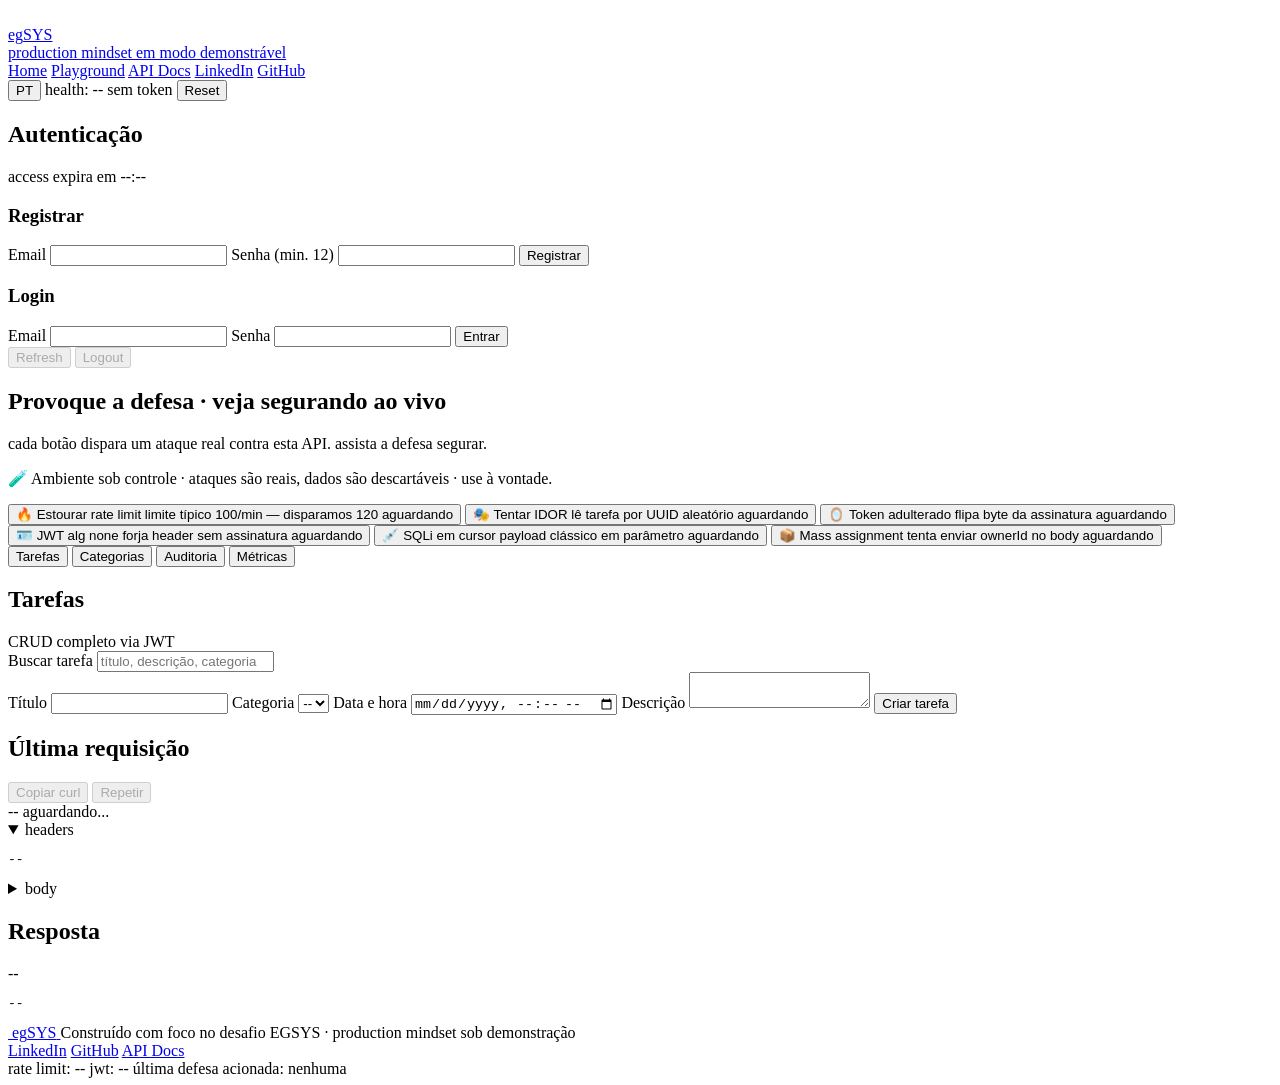
==== src/main/resources/playground/playground.html @ 00b6438f "feat(coherence): unifica header tipografia microcopy entre home e playground" ====
<!DOCTYPE html>
<html lang="pt-BR">
<head>
<meta charset="UTF-8">
<meta name="viewport" content="width=device-width, initial-scale=1.0">
<meta name="robots" content="noindex,nofollow">
<meta name="referrer" content="no-referrer">
<meta http-equiv="Content-Security-Policy" content="default-src 'self'; img-src 'self' data:; style-src 'self'; script-src 'self'; connect-src 'self'; base-uri 'none'; form-action 'self'; frame-ancestors 'none';">
<title>EGSYS Tasks API · Playground</title>
<link rel="icon" href="/egsys-logo.svg" type="image/svg+xml">
<link rel="stylesheet" href="/assets/fonts/fonts.css">
<link rel="stylesheet" href="/assets/shared.css">
<link rel="stylesheet" href="/playground/assets/styles.css">
</head>
<body>
<div class="aurora"><span class="blob"></span></div>
<div class="grid-overlay"></div>

<header class="app-header playground-header">
  <a class="brand" href="/" aria-label="EGSYS Tasks API">
    <img src="/egsys-logo.svg" alt="" class="brand-logo">
    <div class="brand-wordmark">
      <div class="brand-name">eg<span>SYS</span></div>
      <div class="brand-context">production mindset em modo demonstrável</div>
    </div>
  </a>
  <nav class="app-nav" aria-label="Navegação principal">
    <a class="nav-link" href="/">Home</a>
    <a class="nav-link" href="/playground">Playground</a>
    <a class="nav-link" href="/swagger-ui.html">API Docs</a>
    <a class="nav-link" href="https://br.linkedin.com/company/egsys" target="_blank" rel="noopener">LinkedIn</a>
    <a class="nav-link" href="https://github.com/omatheusdutra/teste-api-spring-egsys" target="_blank" rel="noopener">GitHub</a>
  </nav>
  <div class="page-controls">
    <button id="lang-toggle" class="btn btn-ghost compact-btn" type="button" aria-label="Alternar idioma">PT</button>
    <span id="health-pill" class="health-pill health-unknown" title="health pendente">health: --</span>
    <span id="auth-badge" class="badge badge-muted">sem token</span>
    <button id="reset-btn" class="btn btn-ghost" type="button">Reset</button>
  </div>
</header>

<main class="layout">
  <section class="left">
    <div class="card auth-card">
      <header class="card-header">
        <h2>Autenticação</h2>
        <span id="countdown" class="hint">access expira em --:--</span>
      </header>
      <div id="auth-body" class="auth-body">
        <form id="register-form" class="auth-form">
          <h3>Registrar</h3>
          <label>Email <input name="email" type="email" autocomplete="off" required></label>
          <label>Senha (min. 12) <input name="password" type="password" autocomplete="off" minlength="12" required></label>
          <button class="btn btn-primary" type="submit">Registrar</button>
        </form>
        <form id="login-form" class="auth-form">
          <h3>Login</h3>
          <label>Email <input name="email" type="email" autocomplete="off" required></label>
          <label>Senha <input name="password" type="password" autocomplete="off" required></label>
          <button class="btn btn-primary" type="submit">Entrar</button>
        </form>
        <div class="auth-actions">
          <button id="refresh-btn" class="btn btn-ghost" type="button" disabled>Refresh</button>
          <button id="logout-btn" class="btn btn-ghost" type="button" disabled>Logout</button>
        </div>
      </div>
    </div>

    <div class="card defense-demos" id="defense-demos-card">
      <header class="card-header">
        <h2>Provoque a defesa · veja segurando ao vivo</h2>
        <span class="hint">cada botão dispara um ataque real contra esta API. assista a defesa segurar.</span>
      </header>
      <p class="sandbox-banner">
        🧪 Ambiente sob controle · ataques são reais, dados são descartáveis · use à vontade.
      </p>
      <p id="defense-demos-disabled" class="demo-disabled-message" hidden>
        Demonstrações ofensivas disponíveis apenas em ambiente controlado.
      </p>
      <div class="demo-grid">
        <button class="demo-btn" type="button" data-demo="rate-limit">
          <span class="demo-icon">🔥</span>
          <span class="demo-title">Estourar rate limit</span>
          <span class="demo-desc">limite típico 100/min — disparamos 120</span>
          <span class="demo-verdict" data-verdict="rate-limit">aguardando</span>
        </button>
        <button class="demo-btn" type="button" data-demo="idor">
          <span class="demo-icon">🎭</span>
          <span class="demo-title">Tentar IDOR</span>
          <span class="demo-desc">lê tarefa por UUID aleatório</span>
          <span class="demo-verdict" data-verdict="idor">aguardando</span>
        </button>
        <button class="demo-btn" type="button" data-demo="tampered-jwt">
          <span class="demo-icon">🪞</span>
          <span class="demo-title">Token adulterado</span>
          <span class="demo-desc">flipa byte da assinatura</span>
          <span class="demo-verdict" data-verdict="tampered-jwt">aguardando</span>
        </button>
        <button class="demo-btn" type="button" data-demo="alg-none">
          <span class="demo-icon">🪪</span>
          <span class="demo-title">JWT alg none</span>
          <span class="demo-desc">forja header sem assinatura</span>
          <span class="demo-verdict" data-verdict="alg-none">aguardando</span>
        </button>
        <button class="demo-btn" type="button" data-demo="sqli">
          <span class="demo-icon">💉</span>
          <span class="demo-title">SQLi em cursor</span>
          <span class="demo-desc">payload clássico em parâmetro</span>
          <span class="demo-verdict" data-verdict="sqli">aguardando</span>
        </button>
        <button class="demo-btn" type="button" data-demo="mass-assignment">
          <span class="demo-icon">📦</span>
          <span class="demo-title">Mass assignment</span>
          <span class="demo-desc">tenta enviar ownerId no body</span>
          <span class="demo-verdict" data-verdict="mass-assignment">aguardando</span>
        </button>
      </div>
    </div>

    <nav class="tabs" role="tablist" aria-label="Seções do playground">
      <button id="tab-btn-tarefas" class="tab" data-tab="tarefas" role="tab" aria-controls="tab-tarefas" aria-selected="true" tabindex="0">Tarefas</button>
      <button id="tab-btn-categorias" class="tab" data-tab="categorias" role="tab" aria-controls="tab-categorias" aria-selected="false" tabindex="-1">Categorias</button>
      <button id="tab-btn-auditoria" class="tab" data-tab="auditoria" role="tab" aria-controls="tab-auditoria" aria-selected="false" tabindex="-1">Auditoria</button>
      <button id="tab-btn-metricas" class="tab" data-tab="metricas" role="tab" aria-controls="tab-metricas" aria-selected="false" tabindex="-1">Métricas</button>
    </nav>

    <section id="tab-tarefas" class="tab-panel" role="tabpanel" aria-labelledby="tab-btn-tarefas">
      <div class="card">
        <header class="card-header">
          <h2>Tarefas</h2>
          <span class="hint">CRUD completo via JWT</span>
        </header>
        <label class="search-label">Buscar tarefa
          <input id="task-search" type="search" autocomplete="off" placeholder="título, descrição, categoria ou status">
        </label>
        <form id="tarefa-form" class="grid-form">
          <label>Título <input name="titulo" maxlength="200" required></label>
          <label>Categoria
            <select name="categoriaId" required><option value="">--</option></select>
          </label>
          <label>Data e hora <input name="dataHora" type="datetime-local" required></label>
          <label class="full">Descrição <textarea name="descricao" maxlength="2000" rows="2"></textarea></label>
          <button class="btn btn-primary" type="submit">Criar tarefa</button>
        </form>
        <div id="tarefa-list" class="task-list" aria-live="polite"></div>
      </div>
    </section>

    <section id="tab-categorias" class="tab-panel" role="tabpanel" aria-labelledby="tab-btn-categorias" hidden>
      <div class="card">
        <header class="card-header">
          <h2>Categorias</h2>
          <span class="hint">somente leitura nesta versão</span>
        </header>
        <div id="categoria-list" class="task-list" aria-live="polite"></div>
      </div>
    </section>

    <section id="tab-auditoria" class="tab-panel" role="tabpanel" aria-labelledby="tab-btn-auditoria" hidden>
      <div class="card">
        <header class="card-header">
          <h2>Auditoria da sessão</h2>
          <span class="hint">cada chamada feita por esta página</span>
        </header>
        <div id="audit-list" class="audit-list"></div>
      </div>
    </section>

    <section id="tab-metricas" class="tab-panel" role="tabpanel" aria-labelledby="tab-btn-metricas" hidden>
      <div class="card">
        <header class="card-header">
          <h2>Métricas ao vivo</h2>
          <span class="hint">polling a cada 5s em /actuator/prometheus</span>
        </header>
        <div id="metrics-grid" class="metrics-grid">
          <div class="metric"><span class="metric-label">RPS</span><span class="metric-value" id="m-rps">--</span></div>
          <div class="metric"><span class="metric-label">P95 (ms)</span><span class="metric-value" id="m-p95">--</span></div>
          <div class="metric"><span class="metric-label">4xx total</span><span class="metric-value" id="m-4xx">--</span></div>
          <div class="metric"><span class="metric-label">5xx total</span><span class="metric-value" id="m-5xx">--</span></div>
        </div>
        <svg id="latency-sparkline" class="sparkline" viewBox="0 0 240 48" role="img" aria-label="Histórico de latência P95"></svg>
        <p class="hint" id="metrics-hint">faça login com um usuário que tenha role <code>ADMIN</code> para ver dados.</p>
      </div>
    </section>
  </section>

  <aside class="right">
    <div class="card req-card">
      <header class="card-header">
        <h2>Última requisição</h2>
        <div class="req-actions">
          <button id="copy-curl" class="btn btn-ghost" type="button" disabled>Copiar curl</button>
          <button id="repeat-req" class="btn btn-ghost" type="button" disabled>Repetir</button>
        </div>
      </header>
      <div id="req-method" class="req-line"><span class="badge badge-muted">--</span> <span id="req-url">aguardando...</span></div>
      <details open>
        <summary>headers</summary>
        <pre id="req-headers" class="code">--</pre>
      </details>
      <details>
        <summary>body</summary>
        <pre id="req-body" class="code">--</pre>
      </details>
    </div>
    <div class="card req-card">
      <header class="card-header">
        <h2>Resposta</h2>
        <span id="res-meta" class="hint">--</span>
      </header>
      <pre id="res-body" class="code">--</pre>
    </div>
  </aside>
</main>

<footer class="mini-footer">
  <a class="footer-brand-mini" href="/" aria-label="EGSYS Tasks API">
    <img src="/egsys-logo.svg" alt="">
    <span>eg<span style="color: var(--cyan);">SYS</span></span>
  </a>
  <span>Construído com foco no desafio EGSYS · production mindset sob demonstração</span>
  <div class="footer-links-mini">
    <a href="https://br.linkedin.com/company/egsys" target="_blank" rel="noopener">LinkedIn</a>
    <a href="https://github.com/omatheusdutra/teste-api-spring-egsys" target="_blank" rel="noopener">GitHub</a>
    <a href="/swagger-ui.html">API Docs</a>
  </div>
</footer>

<footer class="defense-bar" aria-live="polite">
  <span class="pill" id="pill-rate">rate limit: --</span>
  <span class="pill" id="pill-jwt">jwt: --</span>
  <span class="pill" id="pill-defense">última defesa acionada: nenhuma</span>
</footer>

<div id="toast-host" class="toast-host" aria-live="assertive"></div>

<dialog id="edit-dialog">
  <form id="edit-form" method="dialog" class="grid-form">
    <h3>Editar tarefa</h3>
    <input type="hidden" name="id">
    <label>Título <input name="titulo" required maxlength="200"></label>
    <label>Categoria <select name="categoriaId" required></select></label>
    <label>Data e hora <input name="dataHora" type="datetime-local" required></label>
    <label class="full">Descrição <textarea name="descricao" maxlength="2000" rows="2"></textarea></label>
    <div class="dialog-actions">
      <button class="btn btn-ghost" value="cancel" formmethod="dialog">Cancelar</button>
      <button class="btn btn-primary" id="edit-save" type="submit">Salvar</button>
    </div>
  </form>
</dialog>

<dialog id="confirm-dialog" class="confirm-dialog">
  <form method="dialog">
    <h3 id="confirm-title">Confirmar ação</h3>
    <p id="confirm-message" class="hint"></p>
    <div class="dialog-actions">
      <button id="confirm-cancel" class="btn btn-ghost" value="cancel" type="submit">Cancelar</button>
      <button id="confirm-ok" class="btn btn-primary" value="ok" type="submit">Confirmar</button>
    </div>
  </form>
</dialog>

<dialog id="shortcuts-dialog" class="shortcuts-dialog">
  <form method="dialog">
    <h3>Atalhos</h3>
    <dl class="shortcut-grid">
      <dt><kbd>c</kbd></dt><dd>foca o título da nova tarefa</dd>
      <dt><kbd>/</kbd></dt><dd>foca a busca de tarefas</dd>
      <dt><kbd>?</kbd></dt><dd>abre esta ajuda</dd>
      <dt><kbd>Esc</kbd></dt><dd>fecha diálogos abertos</dd>
      <dt><kbd>g</kbd> <kbd>t</kbd></dt><dd>vai para Tarefas</dd>
      <dt><kbd>g</kbd> <kbd>c</kbd></dt><dd>vai para Categorias</dd>
      <dt><kbd>g</kbd> <kbd>a</kbd></dt><dd>vai para Auditoria</dd>
      <dt><kbd>g</kbd> <kbd>m</kbd></dt><dd>vai para Métricas</dd>
    </dl>
    <div class="dialog-actions">
      <button class="btn btn-primary" value="ok" type="submit">Fechar</button>
    </div>
  </form>
</dialog>

<script src="/playground/assets/app.js" defer></script>
</body>
</html>
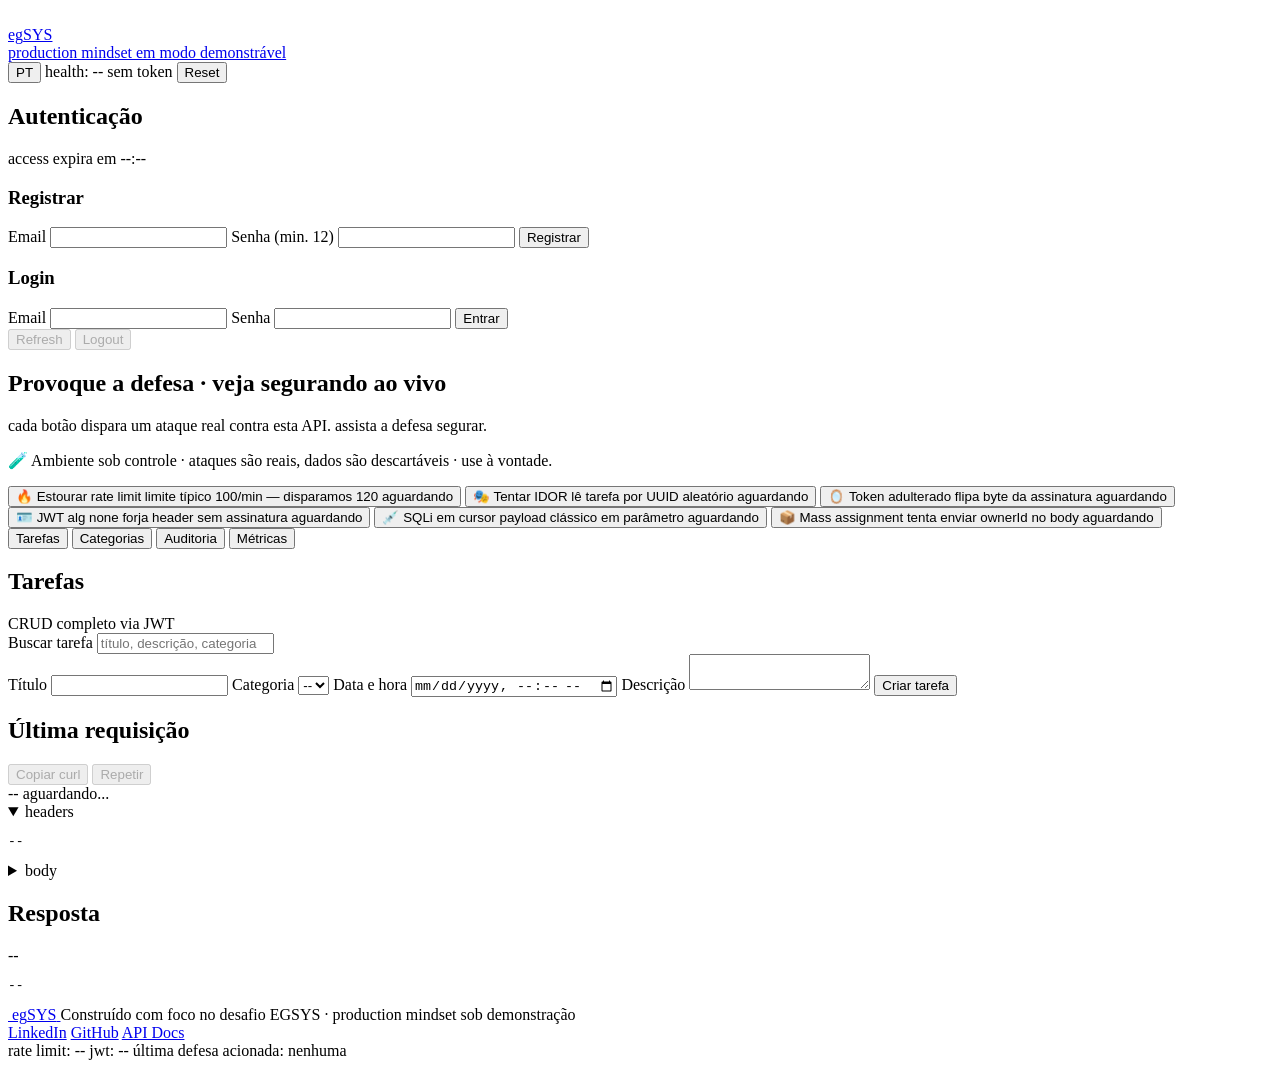
==== commit 8edbc28a: "docs(home): ajusta copy e metricas publicas" ====
--- a/src/main/resources/playground/playground.html
+++ b/src/main/resources/playground/playground.html
@@ -24,13 +24,6 @@
       <div class="brand-context">production mindset em modo demonstrável</div>
     </div>
   </a>
-  <nav class="app-nav" aria-label="Navegação principal">
-    <a class="nav-link" href="/">Home</a>
-    <a class="nav-link" href="/playground">Playground</a>
-    <a class="nav-link" href="/swagger-ui.html">API Docs</a>
-    <a class="nav-link" href="https://br.linkedin.com/company/egsys" target="_blank" rel="noopener">LinkedIn</a>
-    <a class="nav-link" href="https://github.com/omatheusdutra/teste-api-spring-egsys" target="_blank" rel="noopener">GitHub</a>
-  </nav>
   <div class="page-controls">
     <button id="lang-toggle" class="btn btn-ghost compact-btn" type="button" aria-label="Alternar idioma">PT</button>
     <span id="health-pill" class="health-pill health-unknown" title="health pendente">health: --</span>
@@ -279,6 +272,32 @@
   </form>
 </dialog>
 
+<dialog id="intrusion-theater" class="intrusion-theater" aria-labelledby="theater-title" aria-describedby="theater-verdict">
+  <h2 id="theater-title" class="visually-hidden">Intrusion Theater</h2>
+  <div class="theater-scanlines" aria-hidden="true"></div>
+  <div class="theater-grid">
+    <section class="theater-panel theater-attacker" aria-labelledby="attacker-title">
+      <header class="theater-panel-head">
+        <span class="theater-dot red"></span>
+        <span class="theater-dot yellow"></span>
+        <span class="theater-dot green"></span>
+        <h3 id="attacker-title">attacker · pov</h3>
+      </header>
+      <pre id="theater-attacker-log" class="theater-log" aria-live="polite"></pre>
+    </section>
+    <section class="theater-panel theater-defense" aria-labelledby="defense-title">
+      <header class="theater-panel-head">
+        <span class="theater-shield" aria-hidden="true">🛡️</span>
+        <h3 id="defense-title">defense grid · target pov</h3>
+      </header>
+      <ul id="theater-defense-list" class="theater-defense-list" role="list"></ul>
+      <div id="theater-defense-detail" class="theater-defense-detail"></div>
+    </section>
+  </div>
+  <div id="theater-verdict" class="theater-verdict" role="status" aria-live="assertive"></div>
+  <button id="theater-close" class="theater-close" type="button">FECHAR · ESC</button>
+</dialog>
+
 <script src="/playground/assets/app.js" defer></script>
 </body>
 </html>
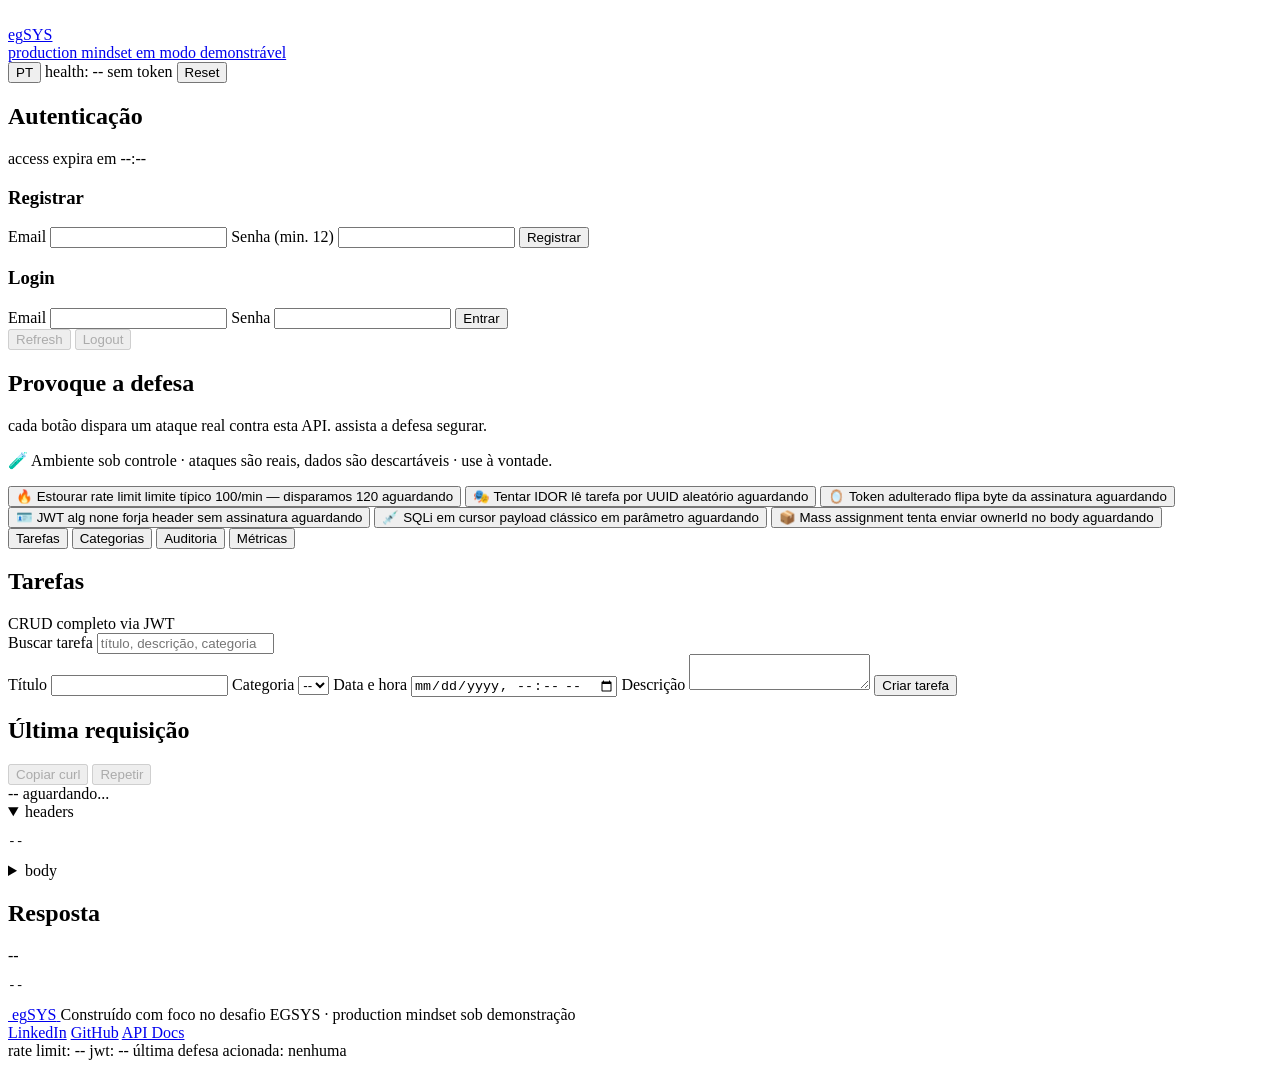
==== commit 15f379e5: "fix(deploy): reduz memoria para render free" ====
--- a/src/main/resources/playground/playground.html
+++ b/src/main/resources/playground/playground.html
@@ -61,7 +61,7 @@
 
     <div class="card defense-demos" id="defense-demos-card">
       <header class="card-header">
-        <h2>Provoque a defesa · veja segurando ao vivo</h2>
+        <h2>Provoque a defesa</h2>
         <span class="hint">cada botão dispara um ataque real contra esta API. assista a defesa segurar.</span>
       </header>
       <p class="sandbox-banner">
@@ -298,6 +298,21 @@
   <button id="theater-close" class="theater-close" type="button">FECHAR · ESC</button>
 </dialog>
 
+<dialog id="access-denied-dialog" aria-labelledby="access-denied-title" aria-describedby="access-denied-reason">
+  <div class="access-denied-scanlines" aria-hidden="true"></div>
+  <div class="access-denied-content">
+    <div class="access-denied-x" aria-hidden="true">
+      <span class="access-denied-ring"></span>
+    </div>
+    <h2 id="access-denied-title" class="access-denied-title">ACCESS DENIED</h2>
+    <p id="access-denied-reason" class="access-denied-reason">
+      Credenciais inválidas. Verifique email e senha e tente novamente.
+    </p>
+    <div class="access-denied-meta" aria-hidden="true"></div>
+    <button type="button" class="access-denied-close">FECHAR · ESC</button>
+  </div>
+</dialog>
+
 <script src="/playground/assets/app.js" defer></script>
 </body>
 </html>
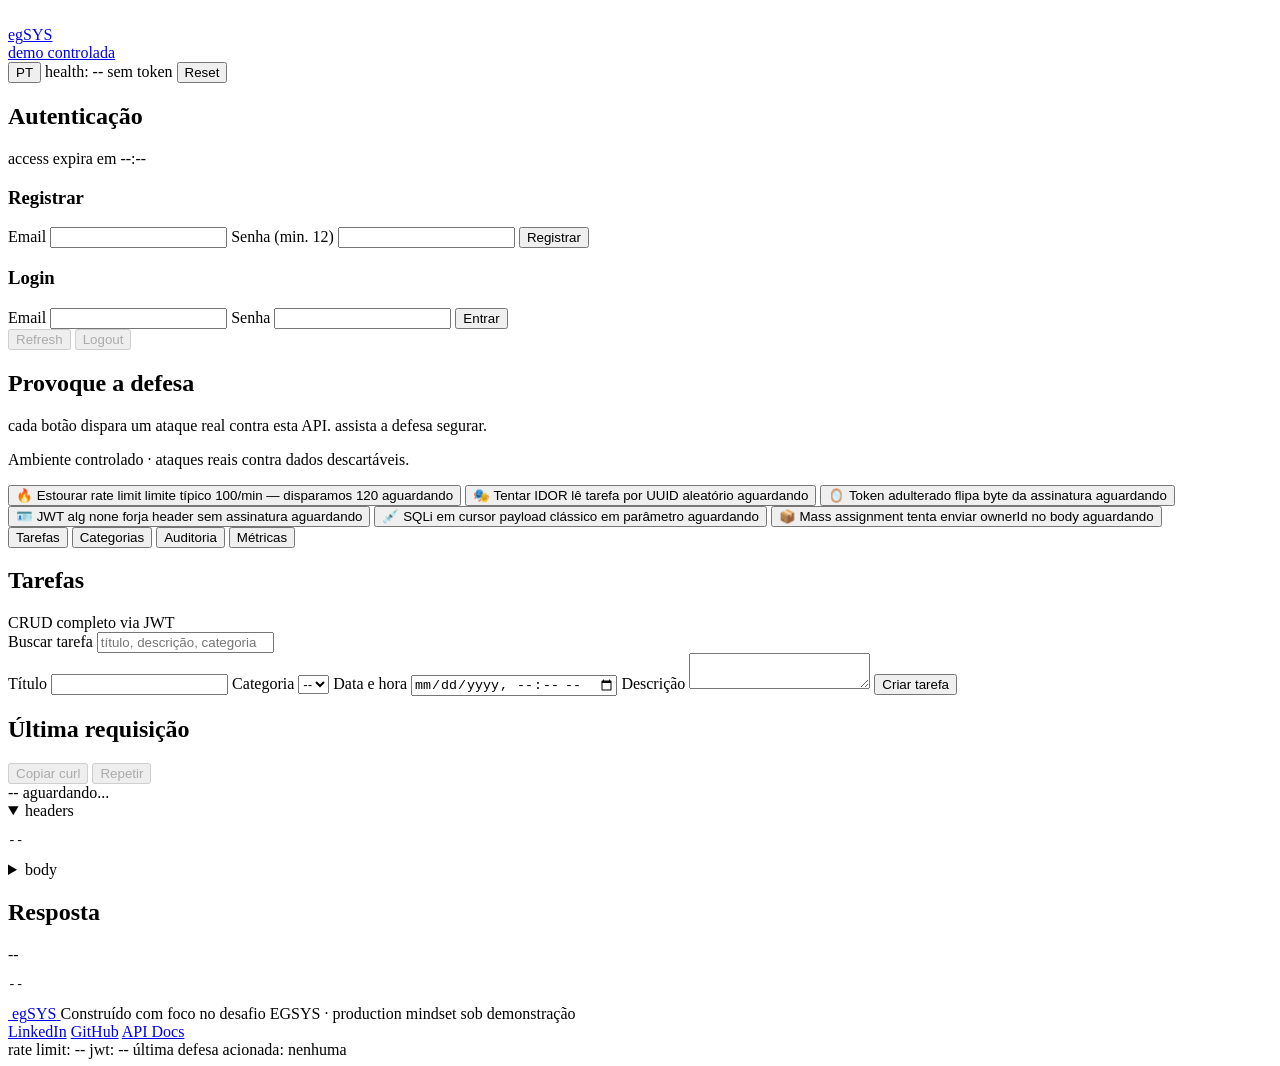
==== commit ec35d52b: "docs(repo): update README" ====
--- a/src/main/resources/playground/playground.html
+++ b/src/main/resources/playground/playground.html
@@ -5,7 +5,6 @@
 <meta name="viewport" content="width=device-width, initial-scale=1.0">
 <meta name="robots" content="noindex,nofollow">
 <meta name="referrer" content="no-referrer">
-<meta http-equiv="Content-Security-Policy" content="default-src 'self'; img-src 'self' data:; style-src 'self'; script-src 'self'; connect-src 'self'; base-uri 'none'; form-action 'self'; frame-ancestors 'none';">
 <title>EGSYS Tasks API · Playground</title>
 <link rel="icon" href="/egsys-logo.svg" type="image/svg+xml">
 <link rel="stylesheet" href="/assets/fonts/fonts.css">
@@ -21,7 +20,7 @@
     <img src="/egsys-logo.svg" alt="" class="brand-logo">
     <div class="brand-wordmark">
       <div class="brand-name">eg<span>SYS</span></div>
-      <div class="brand-context">production mindset em modo demonstrável</div>
+      <div class="brand-context">demo controlada</div>
     </div>
   </a>
   <div class="page-controls">
@@ -65,10 +64,7 @@
         <span class="hint">cada botão dispara um ataque real contra esta API. assista a defesa segurar.</span>
       </header>
       <p class="sandbox-banner">
-        🧪 Ambiente sob controle · ataques são reais, dados são descartáveis · use à vontade.
-      </p>
-      <p id="defense-demos-disabled" class="demo-disabled-message" hidden>
-        Demonstrações ofensivas disponíveis apenas em ambiente controlado.
+        Ambiente controlado · ataques reais contra dados descartáveis.
       </p>
       <div class="demo-grid">
         <button class="demo-btn" type="button" data-demo="rate-limit">
@@ -209,7 +205,7 @@
 <footer class="mini-footer">
   <a class="footer-brand-mini" href="/" aria-label="EGSYS Tasks API">
     <img src="/egsys-logo.svg" alt="">
-    <span>eg<span style="color: var(--cyan);">SYS</span></span>
+    <span class="footer-wordmark">eg<span>SYS</span></span>
   </a>
   <span>Construído com foco no desafio EGSYS · production mindset sob demonstração</span>
   <div class="footer-links-mini">
@@ -273,7 +269,7 @@
 </dialog>
 
 <dialog id="intrusion-theater" class="intrusion-theater" aria-labelledby="theater-title" aria-describedby="theater-verdict">
-  <h2 id="theater-title" class="visually-hidden">Intrusion Theater</h2>
+  <h2 id="theater-title" class="visually-hidden">Demonstracao defensiva</h2>
   <div class="theater-scanlines" aria-hidden="true"></div>
   <div class="theater-grid">
     <section class="theater-panel theater-attacker" aria-labelledby="attacker-title">
